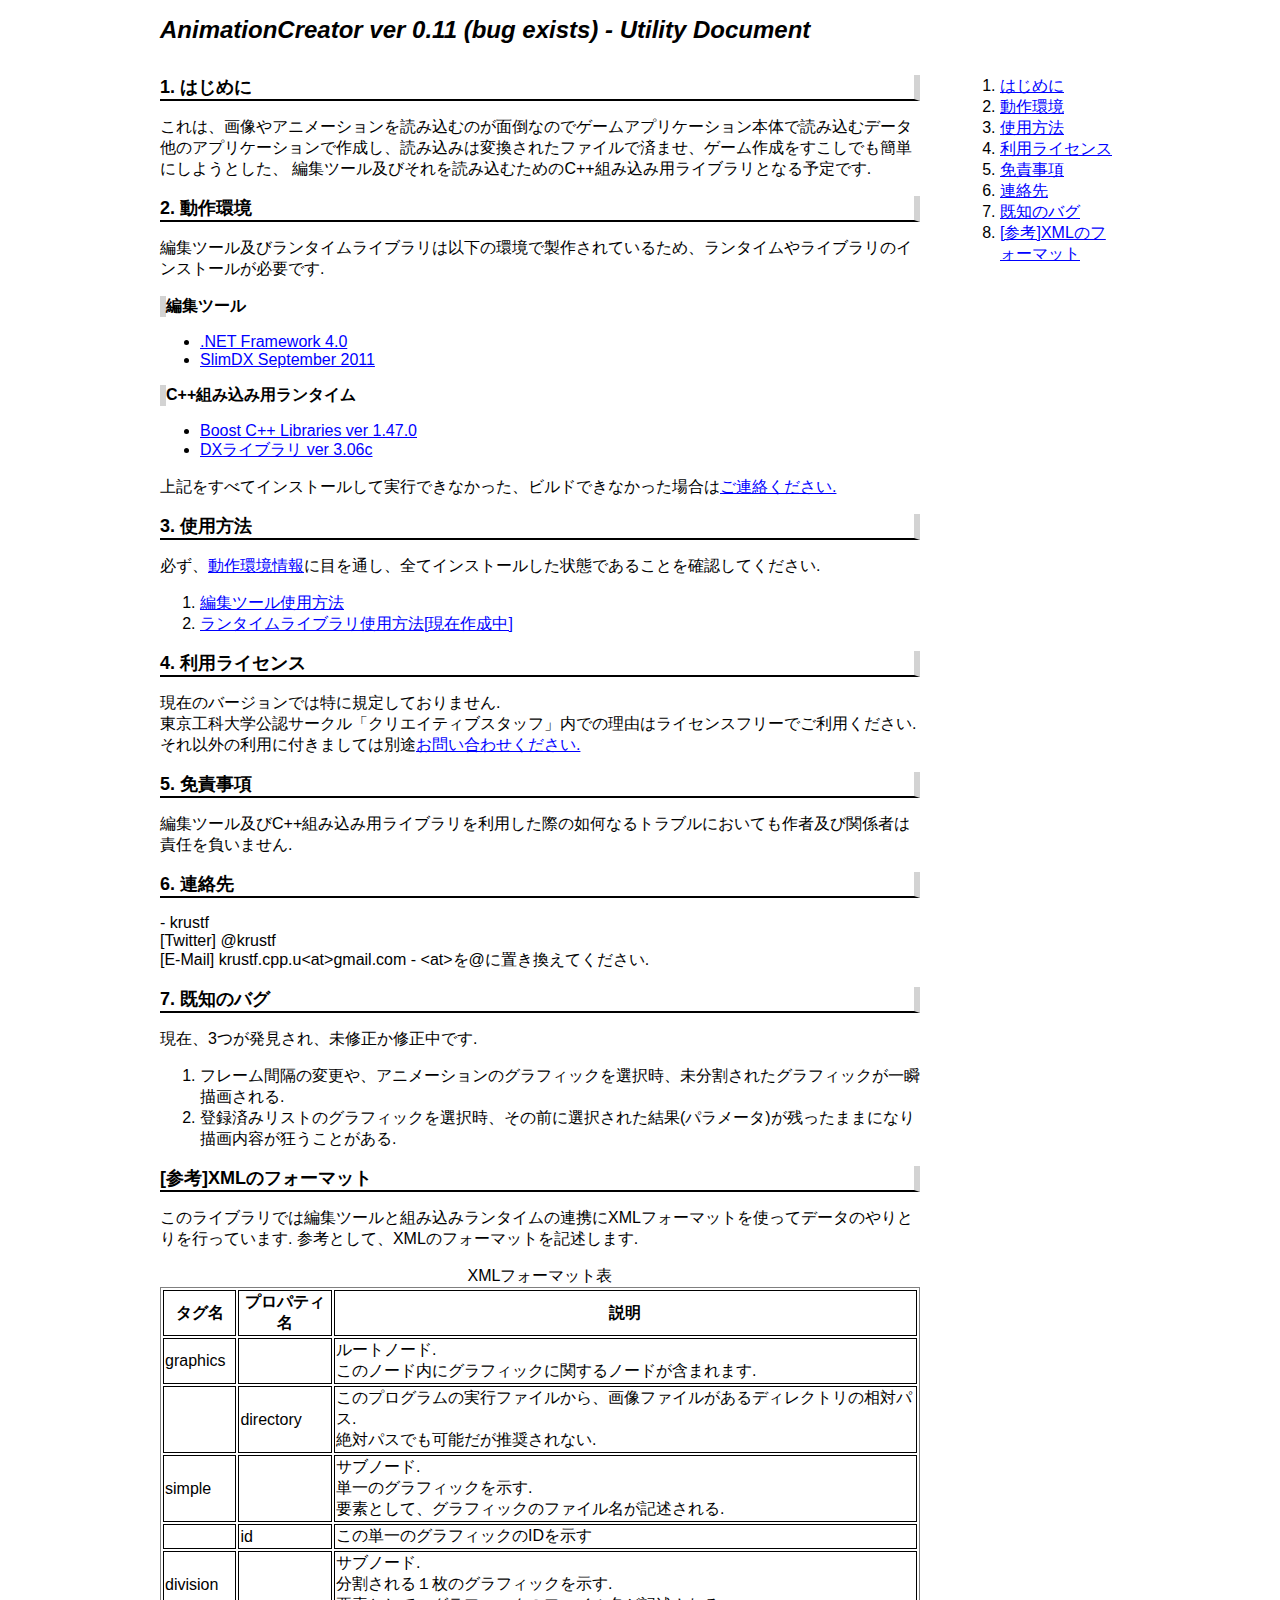
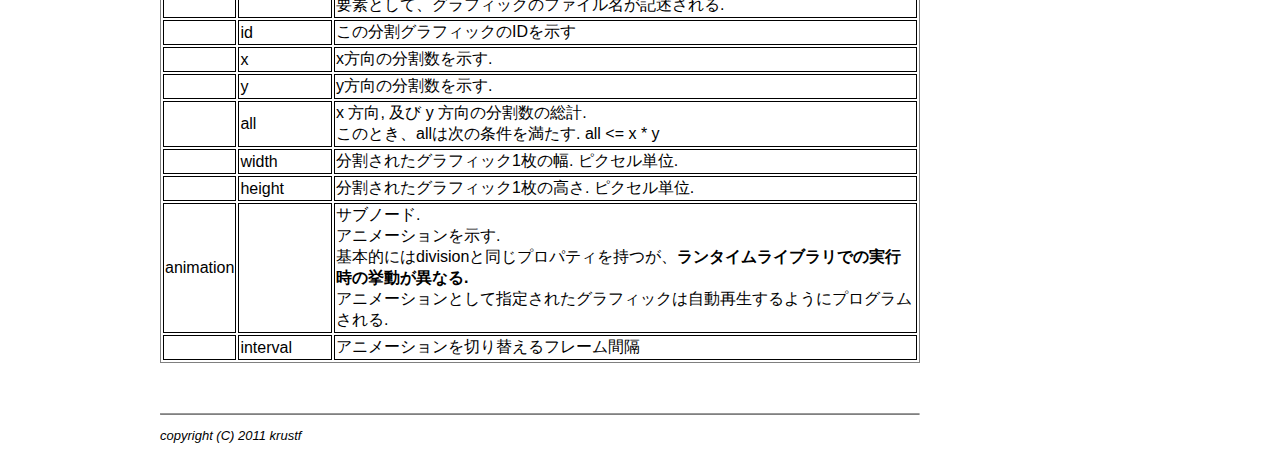
==== Package/help/index.html @ 70675acf "first commit." ====
﻿<?xml version="1.0" encoding="utf-8"?>
<!DOCTYPE html PUBLIC "-//W3C//DTD XHTML 1.1//EN" "http://www.w3.org/TR/xhtml11/DTD/xhtml11.dtd">
<html xmlns="http://www.w3.org/1999/xhtml" xml:lang="ja">
<head>
    <meta http-equiv="Content-Type" content="text/html; charset=utf-8" />
    <meta http-equiv="Content-Style-Type" content="text/css" />
    <link rel="Stylesheet" href="./page/config.css" type="text/css" />
    <title>AnimationCreator ver 0.12 (bug exists) - Utility Document</title>
</head>
<body>
    <div id="wrapper">
        <h1>AnimationCreator ver 0.11 (bug exists) - Utility Document</h1>
    
        <!--このページのリスト-->
        <ol id="sidelist">
            <li><a href="#summry">はじめに</a></li>
            <li><a href="#environment">動作環境</a></li>
            <li><a href="#using">使用方法</a></li>
            <li><a href="#license">利用ライセンス</a></li>
            <li><a href="#immunity">免責事項</a></li>
            <li><a href="#contact">連絡先</a></li>
            <li><a href="#enbug">既知のバグ</a></li>
            <li><a href="#xmlformat">[参考]XMLのフォーマット</a></li>
        </ol>

        <!--本文-->
        <div id="main">
            <!--サマリー-->
            <h2 id="summry">1. はじめに</h2>
            <p>
            これは、画像やアニメーションを読み込むのが面倒なのでゲームアプリケーション本体で読み込むデータ
            他のアプリケーションで作成し、読み込みは変換されたファイルで済ませ、ゲーム作成をすこしでも簡単にしようとした、
            編集ツール及びそれを読み込むためのC++組み込み用ライブラリとなる予定です.
            </p>

            <!--編集ツールおよびランタイムライブラリの動作環境-->
            <h2 id="environment">2. 動作環境</h2>
            <p>編集ツール及びランタイムライブラリは以下の環境で製作されているため、ランタイムやライブラリのインストールが必要です.</p>
            <h3>編集ツール</h3>
            <ul>
                <li>
                <a href="http://www.microsoft.com/downloads/ja-jp/details.aspx?FamilyID=9cfb2d51-5ff4-4491-b0e5-b386f32c0992"
                  onclick="window.open('http://www.microsoft.com/downloads/ja-jp/details.aspx?FamilyID=9cfb2d51-5ff4-4491-b0e5-b386f32c0992'); return false;">
                .NET Framework 4.0</a>
                </li>
                <li>
                <a href="http://slimdx.org/"
                  onclick="window.open('http://slimdx.org/'); return false;">
                SlimDX September 2011</a>
                </li>
            </ul>
            <h3>C++組み込み用ランタイム</h3>
            <ul>
                <li>
                <a href="http://www.boost.org/"
                  onclick="window.open('http://www.boost.org/'); return false;">
                Boost C++ Libraries ver 1.47.0
                </a>
                </li>
                <li>
                <a href="http://homepage2.nifty.com/natupaji/DxLib/"
                  onclick="window.open('http://homepage2.nifty.com/natupaji/DxLib/'); return false;">
                DXライブラリ ver 3.06c
                </a>
                </li>
            </ul>
            <p>上記をすべてインストールして実行できなかった、ビルドできなかった場合は<a href="#contact">ご連絡ください.</a></p>

            <!--ツールとライブラリの使用方法-->
            <h2 id="using">3. 使用方法</h2>
            <p>
            必ず、<a href="#environment">動作環境情報</a>に目を通し、全てインストールした状態であることを確認してください.<br />
            </p>
            <ol>
                <li><a href="page/tool.html">編集ツール使用方法</a></li>
                <li><a href="page/runtime.html">ランタイムライブラリ使用方法[現在作成中]</a></li>
            </ol>

            <!--ライセンス表記に関して-->
            <h2 id="license">4. 利用ライセンス</h2>
            <p>
            現在のバージョンでは特に規定しておりません.<br />
            東京工科大学公認サークル「クリエイティブスタッフ」内での理由はライセンスフリーでご利用ください.<br />
            それ以外の利用に付きましては別途<a href="#contact">お問い合わせください.</a>
            </p>

            <!--免責事項-->
            <h2 id="immunity">5. 免責事項</h2>
            <p>編集ツール及びC++組み込み用ライブラリを利用した際の如何なるトラブルにおいても作者及び関係者は責任を負いません.</p>

            <!--Twitter等連絡先の明記-->
            <h2 id="contact">6. 連絡先</h2>
            <p>
            - krustf<br />
            [Twitter] @krustf<br />
            [E-Mail] krustf.cpp.u&lt;at&gt;gmail.com - &lt;at&gt;を@に置き換えてください.<br />
            </p>

            <!--発見されているが未修正のバグ-->
            <h2 id="enbug">7. 既知のバグ</h2>
            <p>
            現在、3つが発見され、未修正か修正中です.<br />
            </p>
            <ol>
                <li>フレーム間隔の変更や、アニメーションのグラフィックを選択時、未分割されたグラフィックが一瞬描画される.</li>
                <li>登録済みリストのグラフィックを選択時、その前に選択された結果(パラメータ)が残ったままになり描画内容が狂うことがある.</li>
            </ol>

             <!--XMLフォーマット情報-->
            <h2 id="xmlformat">[参考]XMLのフォーマット</h2>
            <p>
            このライブラリでは編集ツールと組み込みランタイムの連携にXMLフォーマットを使ってデータのやりとりを行っています.
            参考として、XMLのフォーマットを記述します.
            </p>
            <table id="xmlformattable">
                <caption>XMLフォーマット表</caption>
                <tr><th>タグ名</th><th>プロパティ名</th><th>説明</th></tr>
                <tr><td>graphics</td><td></td><td>ルートノード.<br />このノード内にグラフィックに関するノードが含まれます.</td></tr>
                <tr><td></td><td>directory</td><td>このプログラムの実行ファイルから、画像ファイルがあるディレクトリの相対パス.<br />絶対パスでも可能だが推奨されない.</td></tr>
                <tr><td>simple</td><td></td><td>サブノード.<br />単一のグラフィックを示す.<br />要素として、グラフィックのファイル名が記述される.</td></tr>
                <tr><td></td><td>id</td><td>この単一のグラフィックのIDを示す</td></tr>
                <tr><td>division</td><td></td><td>サブノード.<br />分割される１枚のグラフィックを示す.<br />要素として、グラフィックのファイル名が記述される.</td></tr>
                <tr><td></td><td>id</td><td>この分割グラフィックのIDを示す</td></tr>
                <tr><td></td><td>x</td><td>x方向の分割数を示す.</td></tr>
                <tr><td></td><td>y</td><td>y方向の分割数を示す.</td></tr>
                <tr><td></td><td>all</td><td>x 方向, 及び y 方向の分割数の総計.<br />このとき、allは次の条件を満たす. all &lt;= x * y</td></tr>
                <tr><td></td><td>width</td><td>分割されたグラフィック1枚の幅. ピクセル単位.</td></tr>
                <tr><td></td><td>height</td><td>分割されたグラフィック1枚の高さ. ピクセル単位.</td></tr>
                <tr><td>animation</td><td></td><td>サブノード.<br />アニメーションを示す.<br />基本的にはdivisionと同じプロパティを持つが、<b>ランタイムライブラリでの実行時の挙動が異なる.</b><br />アニメーションとして指定されたグラフィックは自動再生するようにプログラムされる.</td></tr>
                <tr><td></td><td>interval</td><td>アニメーションを切り替えるフレーム間隔</td></tr>
            </table>

            <!--全く不要だがcopyright表記-->
            <p><br /></p>
            <hr />
            <p class="copyright">copyright (C) 2011 krustf</p>
        </div>
        <!--本文-->
    </div>
</body>
</html>
---- Package/help/page/config.css ----
body
{
    font-family : "メイリオ", sans-serif;
}
h1
{
    font-style : oblique;
    font-size : x-large;
}
h2
{
    font-weight : bold;
    font-size : large;
    border-style : solid;
    border-right-color : #D3D3D3;
    border-width : 0px 6px 2px 0px;
}
h3
{
    font-weight : bold;
    font-size : medium;
    border-left-style : solid;
    border-left-color : #D3D3D3;
    border-left-width : 6px;
}
a
{
    color : Blue;
}
.copyright
{
    font-style : italic;
    font-size : small;
}
#wrapper
{
    width : 960px;
    margin : 0 auto;
    padding : 0;
}
#main
{
    float : left;
    width : 760px;
}
#sidelist
{
    float : right;
    width : 120px;
}
table
{
    border-style : solid;
    border-width : 1px;
}
table th
{
    border-style : solid;
    border-width : 1px;
}
table td
{
    border-style : solid;
    border-width : 1px;
}
hr
{
    border-bottom-style : solid;
    border-bottom-width : 1px;
}
img
{
    width : 80%;
    height : 80%;
}
span.attention
{
    color : Red;
    font-weight :bold;
}
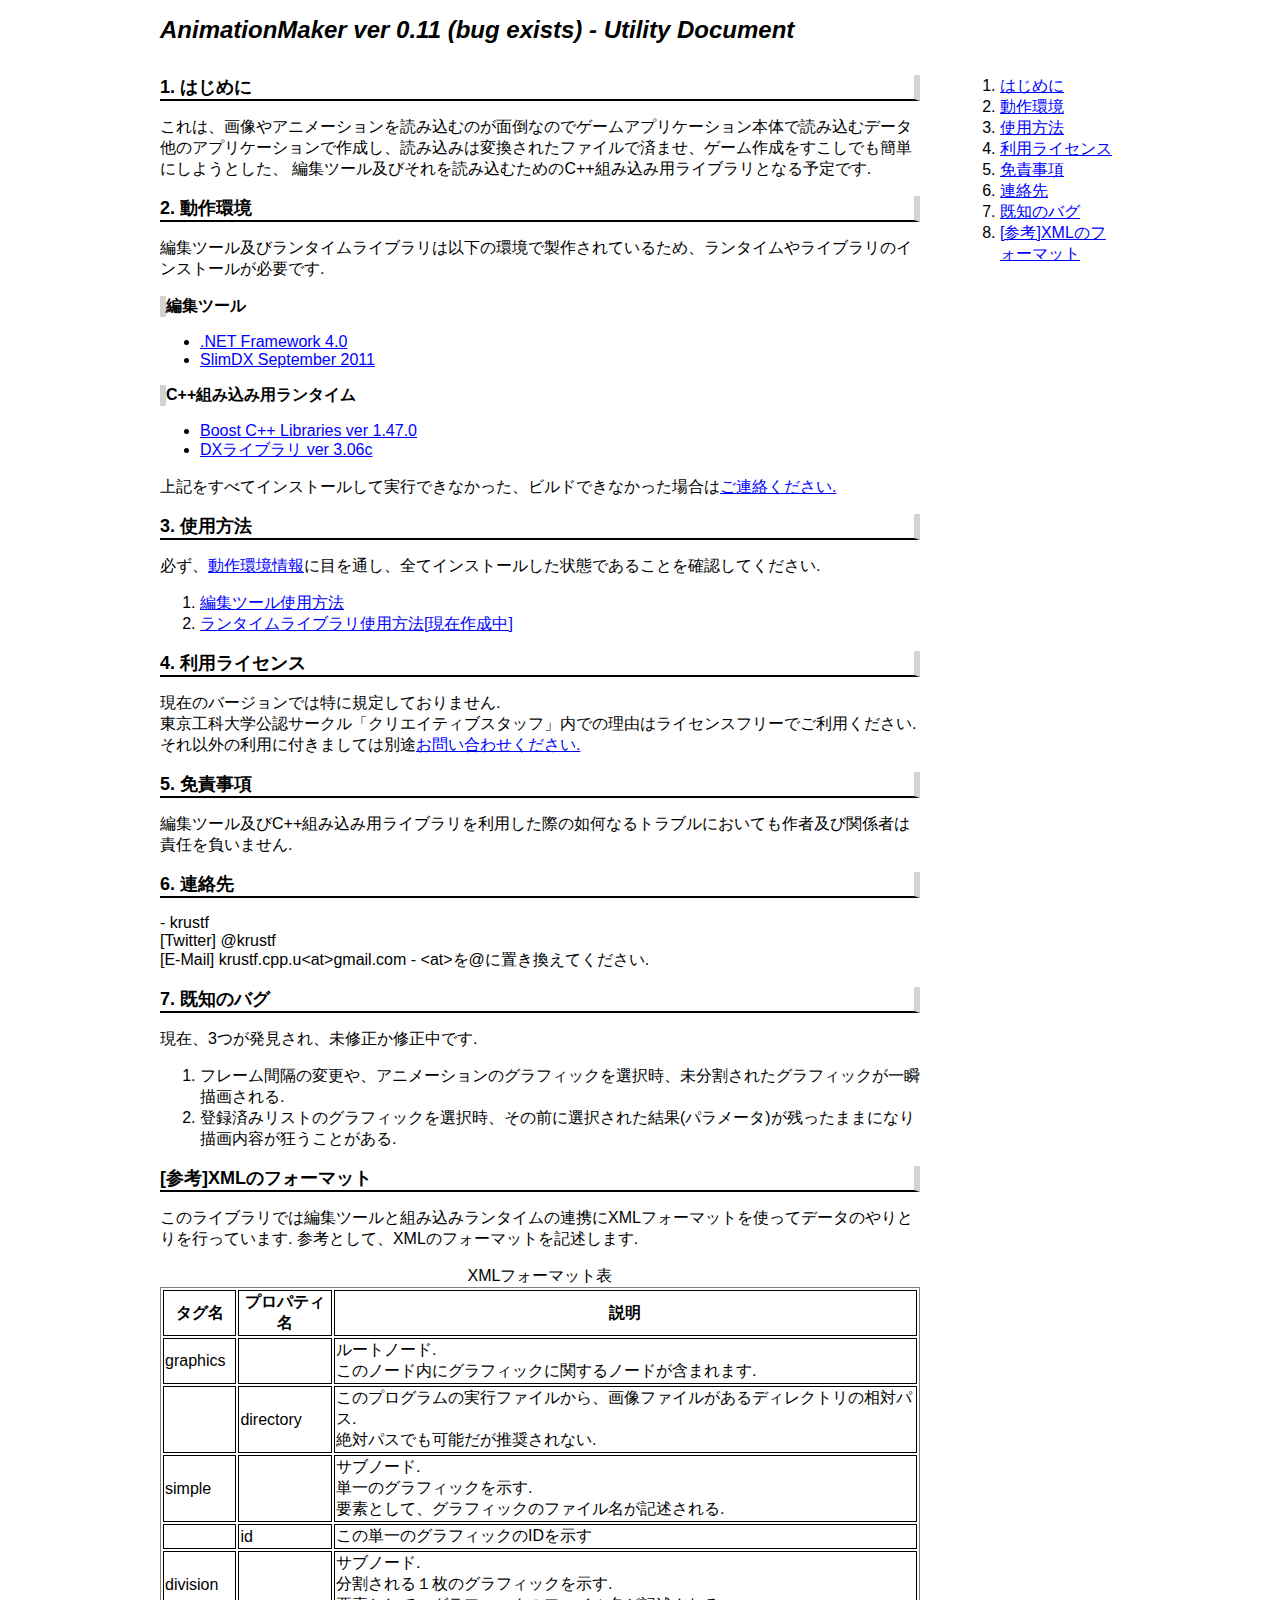
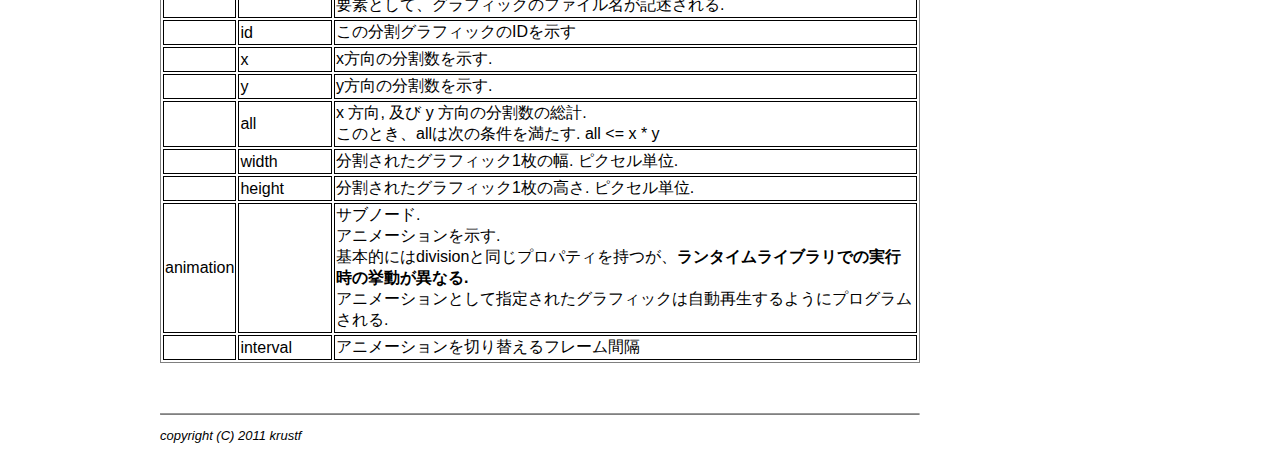
==== commit 9c692331: "add README, update help document." ====
--- a/Package/help/index.html
+++ b/Package/help/index.html
@@ -5,11 +5,11 @@
     <meta http-equiv="Content-Type" content="text/html; charset=utf-8" />
     <meta http-equiv="Content-Style-Type" content="text/css" />
     <link rel="Stylesheet" href="./page/config.css" type="text/css" />
-    <title>AnimationCreator ver 0.12 (bug exists) - Utility Document</title>
+    <title>AnimationMaker ver 0.11 (bug exists) - Utility Document</title>
 </head>
 <body>
     <div id="wrapper">
-        <h1>AnimationCreator ver 0.11 (bug exists) - Utility Document</h1>
+        <h1>AnimationMaker ver 0.11 (bug exists) - Utility Document</h1>
     
         <!--このページのリスト-->
         <ol id="sidelist">
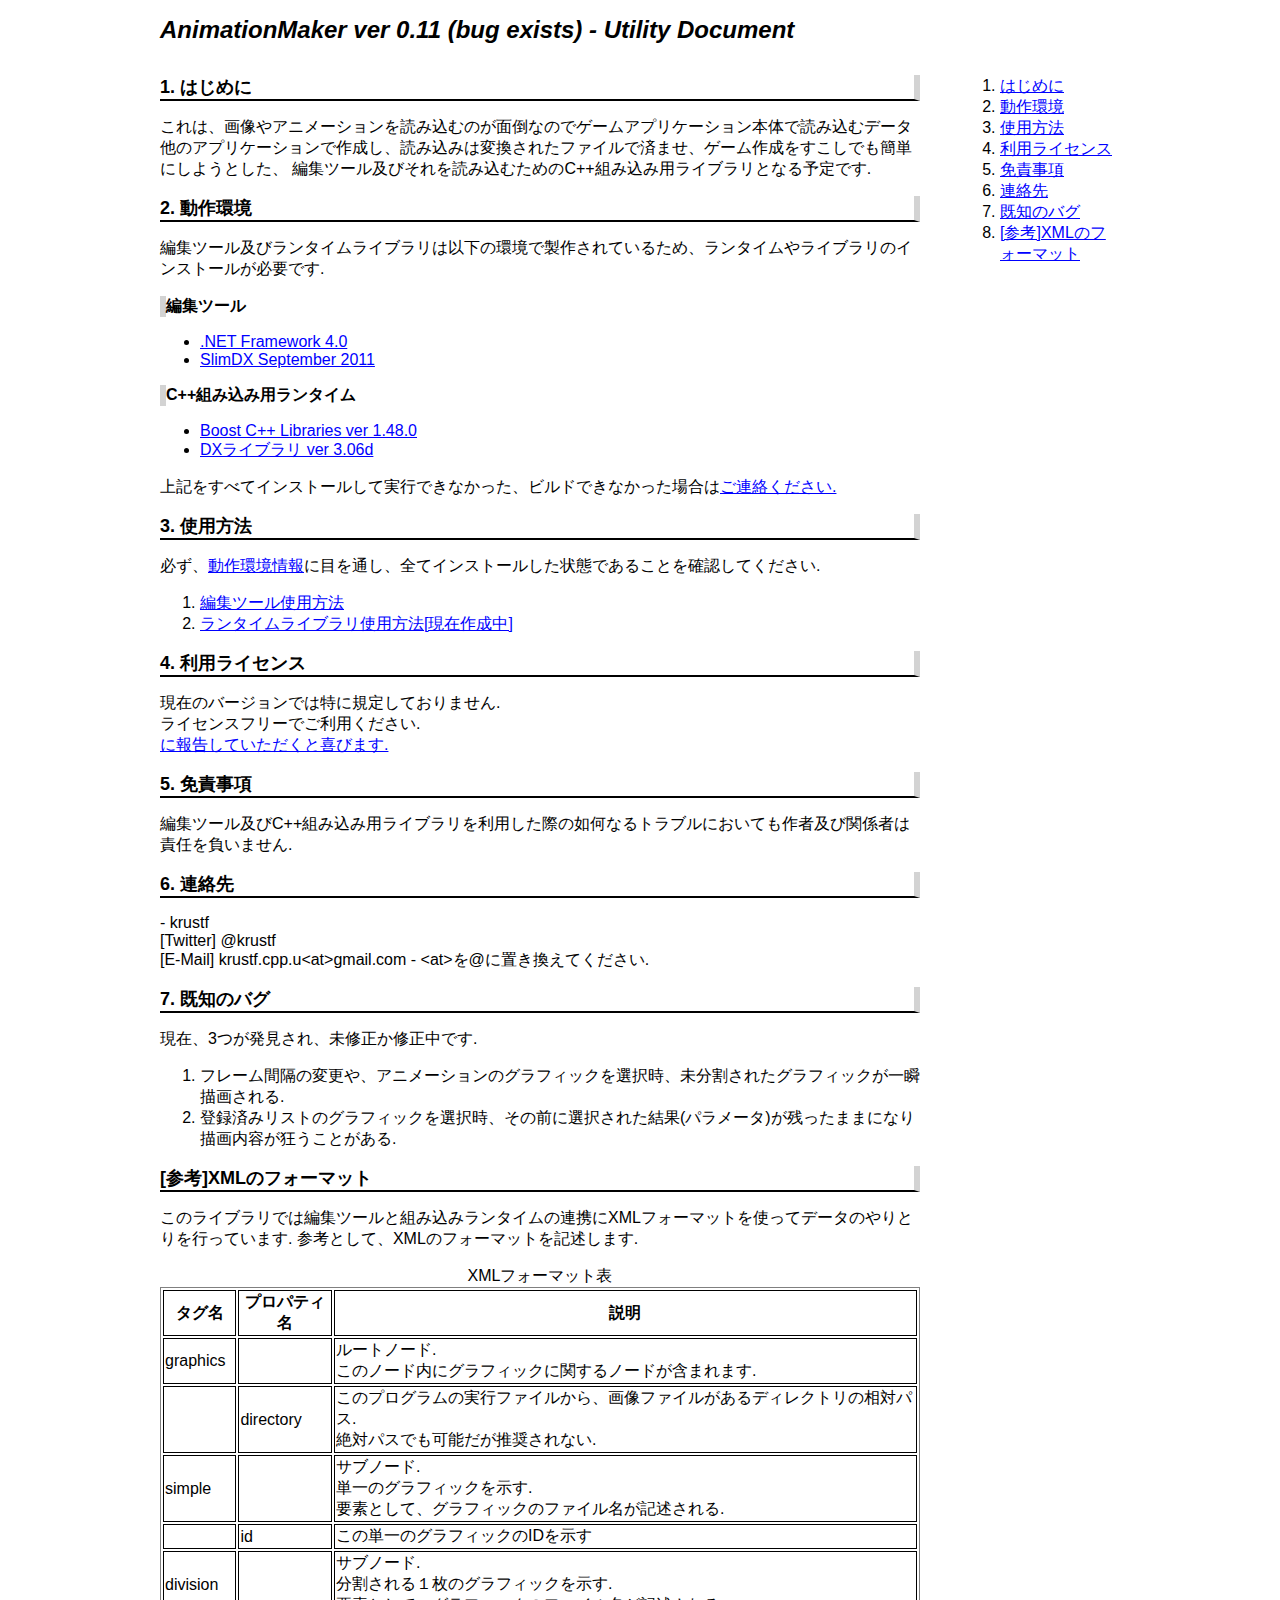
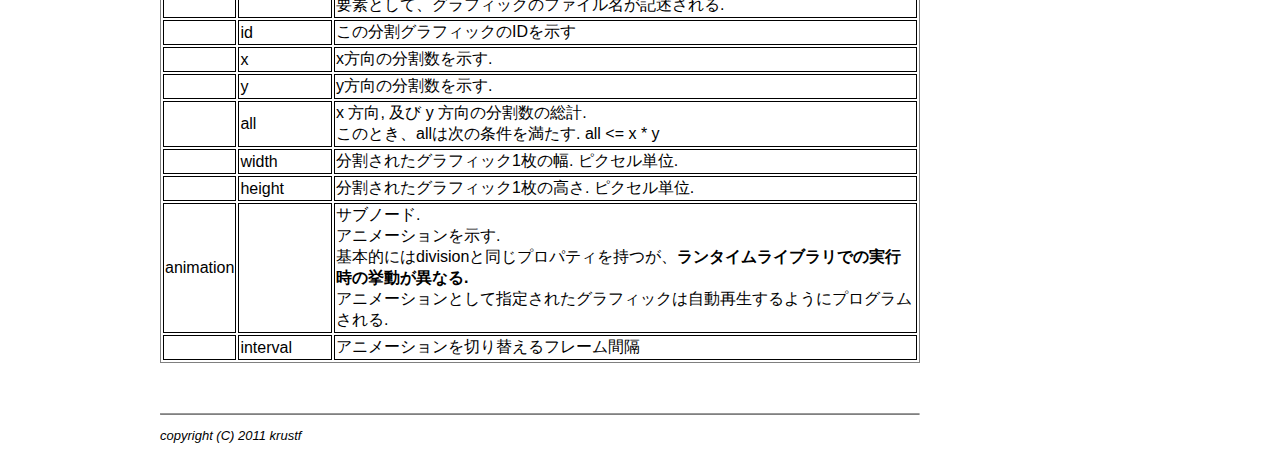
==== commit 1ce7a995: "change support using libraries version. and help update." ====
--- a/Package/help/index.html
+++ b/Package/help/index.html
@@ -54,13 +54,13 @@
                 <li>
                 <a href="http://www.boost.org/"
                   onclick="window.open('http://www.boost.org/'); return false;">
-                Boost C++ Libraries ver 1.47.0
+                Boost C++ Libraries ver 1.48.0
                 </a>
                 </li>
                 <li>
                 <a href="http://homepage2.nifty.com/natupaji/DxLib/"
                   onclick="window.open('http://homepage2.nifty.com/natupaji/DxLib/'); return false;">
-                DXライブラリ ver 3.06c
+                DXライブラリ ver 3.06d
                 </a>
                 </li>
             </ul>
@@ -80,8 +80,8 @@
             <h2 id="license">4. 利用ライセンス</h2>
             <p>
             現在のバージョンでは特に規定しておりません.<br />
-            東京工科大学公認サークル「クリエイティブスタッフ」内での理由はライセンスフリーでご利用ください.<br />
-            それ以外の利用に付きましては別途<a href="#contact">お問い合わせください.</a>
+            ライセンスフリーでご利用ください.<br />
+            <a href="#contact">に報告していただくと喜びます.</a>
             </p>
 
             <!--免責事項-->
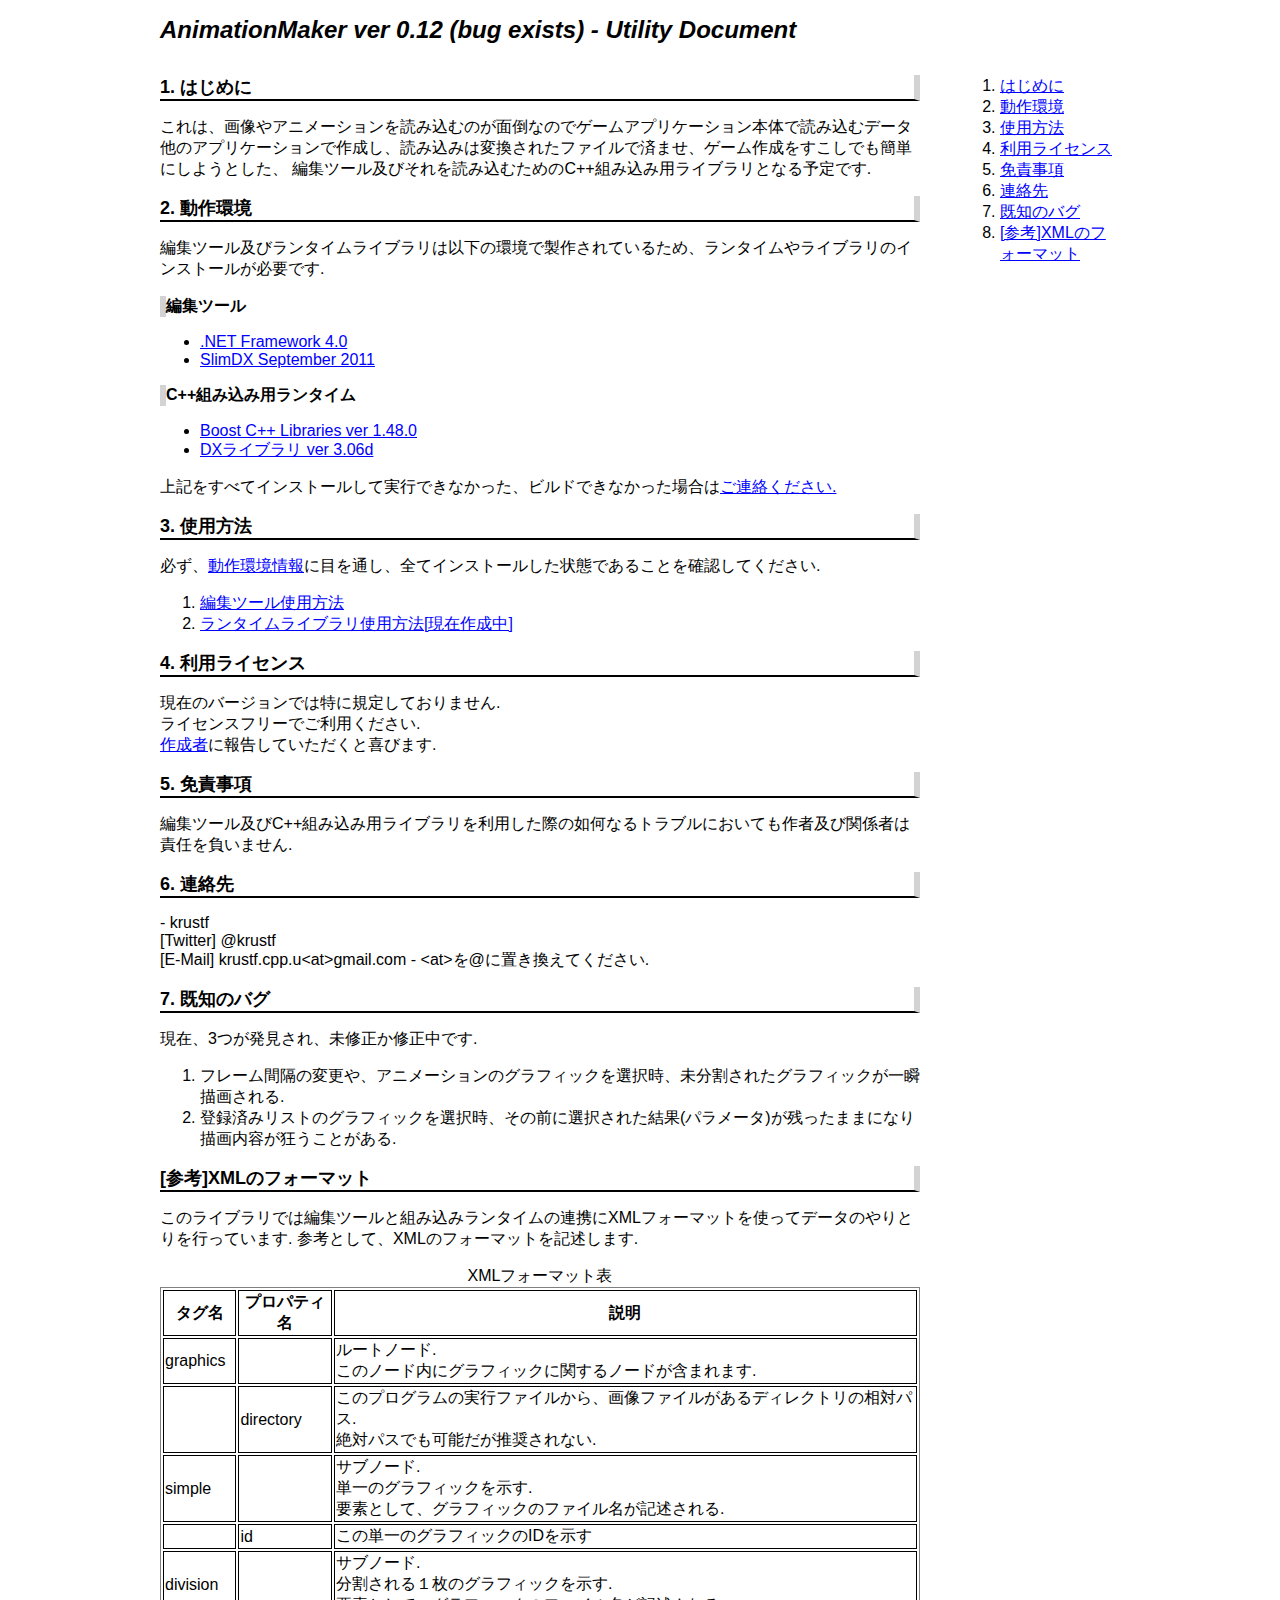
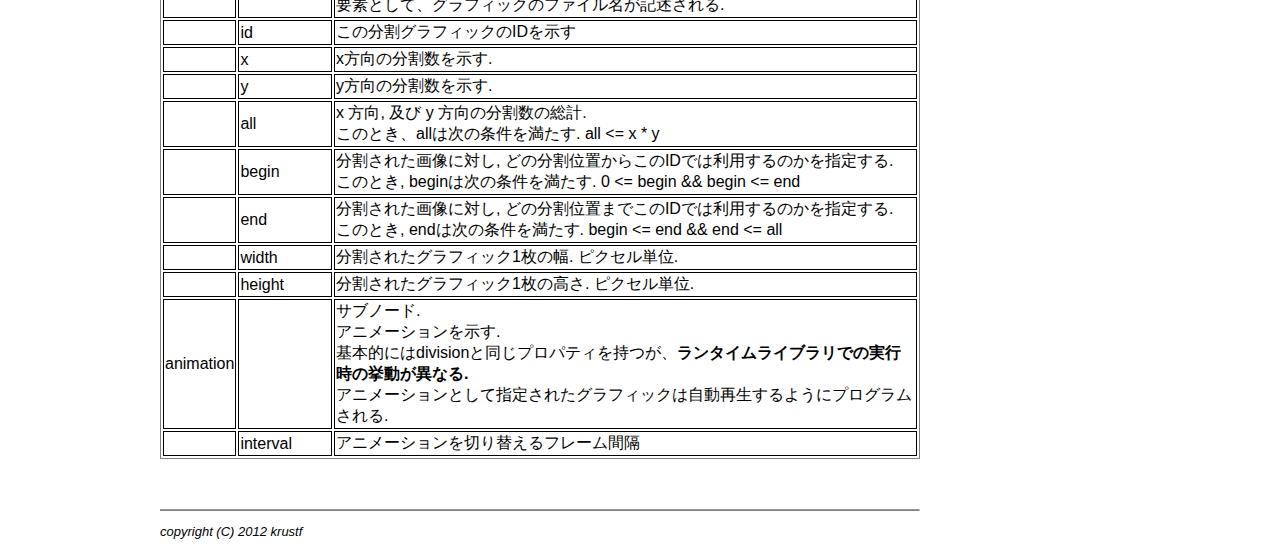
==== commit efa4fe5b: "add use graph range setting components. to "animation" and "div graphic"." ====
--- a/Package/help/index.html
+++ b/Package/help/index.html
@@ -5,11 +5,11 @@
     <meta http-equiv="Content-Type" content="text/html; charset=utf-8" />
     <meta http-equiv="Content-Style-Type" content="text/css" />
     <link rel="Stylesheet" href="./page/config.css" type="text/css" />
-    <title>AnimationMaker ver 0.11 (bug exists) - Utility Document</title>
+    <title>AnimationMaker ver 0.12 (bug exists) - Utility Document</title>
 </head>
 <body>
     <div id="wrapper">
-        <h1>AnimationMaker ver 0.11 (bug exists) - Utility Document</h1>
+        <h1>AnimationMaker ver 0.12 (bug exists) - Utility Document</h1>
     
         <!--このページのリスト-->
         <ol id="sidelist">
@@ -81,7 +81,7 @@
             <p>
             現在のバージョンでは特に規定しておりません.<br />
             ライセンスフリーでご利用ください.<br />
-            <a href="#contact">に報告していただくと喜びます.</a>
+            <a href="#contact">作成者</a>に報告していただくと喜びます.
             </p>
 
             <!--免責事項-->
@@ -124,6 +124,8 @@
                 <tr><td></td><td>x</td><td>x方向の分割数を示す.</td></tr>
                 <tr><td></td><td>y</td><td>y方向の分割数を示す.</td></tr>
                 <tr><td></td><td>all</td><td>x 方向, 及び y 方向の分割数の総計.<br />このとき、allは次の条件を満たす. all &lt;= x * y</td></tr>
+                <tr><td></td><td>begin</td><td>分割された画像に対し, どの分割位置からこのIDでは利用するのかを指定する.<br />このとき, beginは次の条件を満たす. 0 &lt;= begin &amp;&amp; begin &lt;= end</td></tr>
+                <tr><td></td><td>end</td><td>分割された画像に対し, どの分割位置までこのIDでは利用するのかを指定する.<br />このとき, endは次の条件を満たす. begin &lt;= end &amp;&amp; end &lt;= all</td></tr>
                 <tr><td></td><td>width</td><td>分割されたグラフィック1枚の幅. ピクセル単位.</td></tr>
                 <tr><td></td><td>height</td><td>分割されたグラフィック1枚の高さ. ピクセル単位.</td></tr>
                 <tr><td>animation</td><td></td><td>サブノード.<br />アニメーションを示す.<br />基本的にはdivisionと同じプロパティを持つが、<b>ランタイムライブラリでの実行時の挙動が異なる.</b><br />アニメーションとして指定されたグラフィックは自動再生するようにプログラムされる.</td></tr>
@@ -133,7 +135,7 @@
             <!--全く不要だがcopyright表記-->
             <p><br /></p>
             <hr />
-            <p class="copyright">copyright (C) 2011 krustf</p>
+            <p class="copyright">copyright (C) 2012 krustf</p>
         </div>
         <!--本文-->
     </div>
